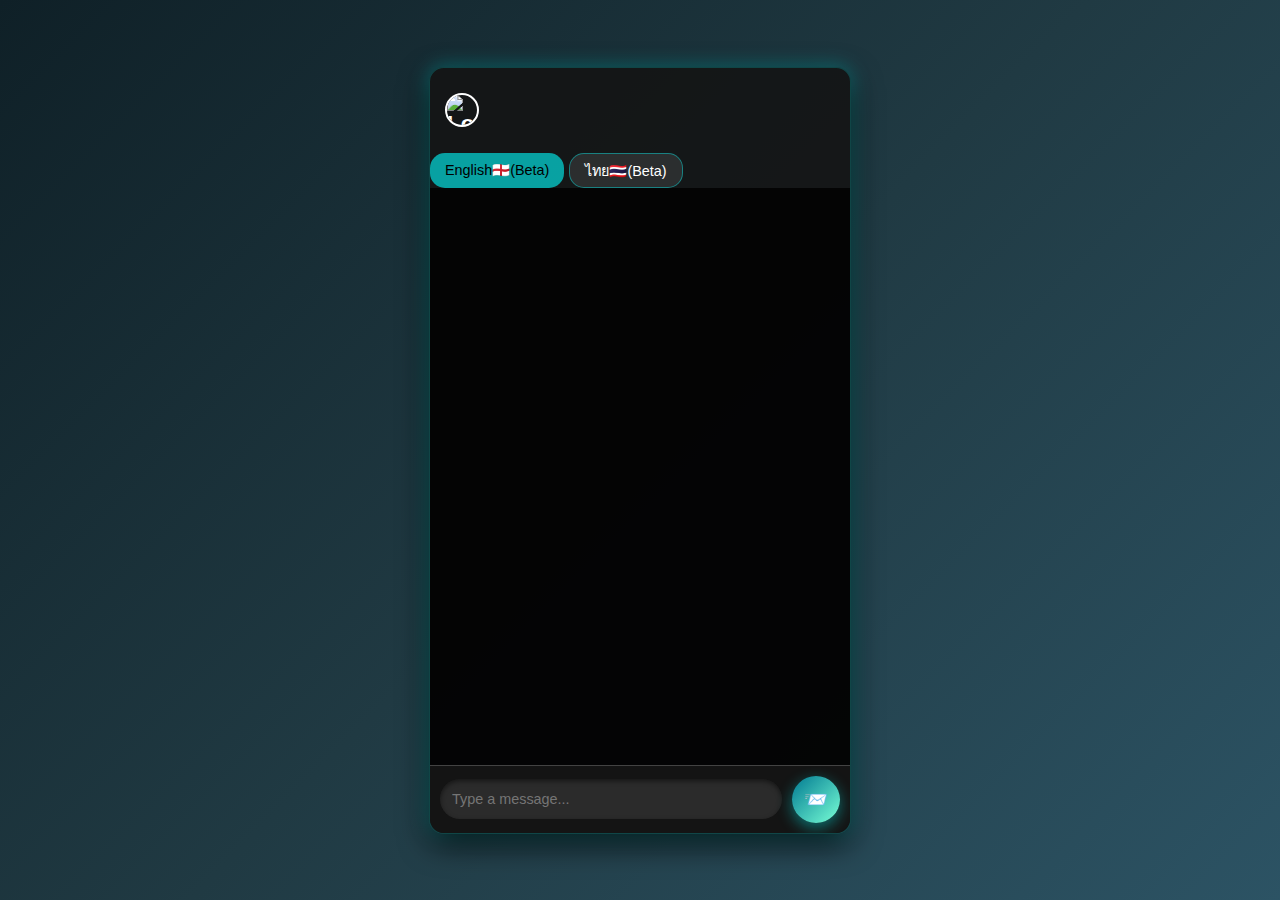
==== chat.html @ 0c3e15e0 "Create chat.html" ====
<!DOCTYPE html>
<html lang="en">
<head>
  <meta charset="UTF-8">
  <meta name="viewport" content="width=device-width, initial-scale=1.0">
  <title>Chat TBD</title>
  <link rel="website icon" type="png" href="https://i.postimg.cc/vZ3K4K7D/1-20241214-153021-0000.png">
  <link rel="stylesheet" href="styles.css">
</head>
<body>
  <div class="chat-container">
    <div class="chat-header">
      <div class="header-left">
        <img src="https://i.postimg.cc/vZ3K4K7D/1-20241214-153021-0000.png" alt="Logo" class="logo">
        <h2></h2>
      </div>
    </div>
    <div class="language-select">
        <button id="lang-en" class="lang-button active">English🏴󠁧󠁢󠁥󠁮󠁧󠁿(Beta)</button>
        <button id="lang-th" class="lang-button">ไทย🇹🇭(Beta)</button>




      
    </div>
    <div class="chat-body" id="chat-body">
      <!-- Messages will appear here -->
    </div>
    <div class="chat-footer">
      <input type="text" id="user-input" placeholder="Type a message...">
      <button id="send-button">📨</button>
    </div>
  </div>
  <script src="script.js"></script>
</body>
</html>
---- styles.css ----
body {
  font-family: 'Roboto', sans-serif;
  margin: 0;
  padding: 0;
  display: flex;
  justify-content: center;
  align-items: center;
  height: 100vh;
  background: linear-gradient(135deg, #0f2027, #203a43, #2c5364);
  color: #ffffff;
}

/* Chat Container */
.chat-container {
  display: flex;
  flex-direction: column;
  width: 100%;
  max-width: 420px;
  height: 85vh;
  border-radius: 15px;
  background: rgba(20, 20, 20, 0.9);
  box-shadow: 0 10px 30px rgba(0, 0, 0, 0.8), 0 0 20px rgba(0, 255, 255, 0.4);
  overflow: hidden;
  border: 1px solid rgba(0, 255, 255, 0.2);
}

/* Header Styling */
.chat-header {
  display: flex;
  justify-content: space-between;
  align-items: center;
  padding: 15px;
  background: linear-gradient(135deg, #007991, #78ffd6);
  background-image: url('https://i.postimg.cc/g2nVKBFx/Screenshot-20241214-152909-Canva.jpg');
  background-size: cover;
  background-position: center;
  color: #ffffff;
  font-size: 1.4rem;
  font-weight: bold;
}

.header-left {
  display: flex;
  align-items: center;
  gap: 10px;
}

.logo {
  width: 30px;
  height: 30px;
  border-radius: 50%;
  border: 2px solid #ffffff;
}

.language-select {
  display: flex;
  gap: 5px;
}

.lang-button {
  background: rgba(255, 255, 255, 0.1);
  color: #ffffff;
  border: 1px solid rgba(0, 255, 255, 0.4);
  border-radius: 15px;
  padding: 5px 15px;
  font-size: 0.9rem;
  cursor: pointer;
  transition: 0.3s;
}

.lang-button.active {
  background: rgba(0, 255, 255, 0.6);
  color: #000000;
  border: none;
}

.lang-button:hover {
  background: rgba(0, 255, 255, 0.6);
  color: #000000;
}

/* Chat Body */
.chat-body {
  flex: 1;
  padding: 10px;
  overflow-y: auto;
  background-color: rgb(0, 0, 0, 0.8); /* Semi-transparent background */
  display: flex;
  flex-direction: column;
  gap: 10px;
  background-image: url('https://i.postimg.cc/Rh1Tt3t4/20241214-153823-0000.png');
}

/* Message Styling */
.message {
  display: flex;
  align-items: flex-end;
  gap: 10px;
  max-width: 70%;
  padding: 15px;
  border-radius: 20px;
  font-size: 0.9rem;
  box-shadow: 0 5px 15px rgba(0, 0, 0, 0.2);
  word-wrap: break-word; /* ให้ข้อความตัดบรรทัด */
  overflow-wrap: break-word; /* รองรับการตัดคำ */
  box-sizing: border-box; /* ป้องกันปัญหาขนาดเกิน */
  flex-shrink: 0; /* ป้องกันการหดตัว */
}
.message.user {
  align-self: flex-end;
  background: linear-gradient(135deg, #78ffd6, #007991);
  border-top-right-radius: 5px;
}

.message.bot {
  align-self: flex-start;
  background: linear-gradient(135deg, #007991, #78ffd6);
  border-top-left-radius: 5px;
}

.message img {
  width: 30px;
  height: 30px;
  border-radius: 50%;
}

/* Chat Footer */
.chat-footer {
  display: flex;
  align-items: center;
  padding: 10px;
  border-top: 1px solid rgba(255, 255, 255, 0.2);
  background: rgba(20, 20, 20, 0.9);
}

.chat-footer input {
  flex: 1;
  padding: 12px;
  border: none;
  border-radius: 25px;
  outline: none;
  background: rgba(255, 255, 255, 0.1);
  color: #ffffff;
  font-size: 0.9rem;
  box-shadow: inset 0 2px 5px rgba(0, 0, 0, 0.5);
}

.chat-footer button {
  margin-left: 10px;
  background: linear-gradient(135deg, #007991, #78ffd6);
  color: white;
  border: none;
  border-radius: 50%;
  padding: 12px;
  cursor: pointer;
  font-size: 1.2rem;
  box-shadow: 0 5px 15px rgba(0, 255, 255, 0.4);
  transition: 0.3s;
}

.chat-footer button:hover {
  background: linear-gradient(135deg, #78ffd6, #007991);
  transform: scale(1.1);
}

/* Thinking Animation */
.thinking {
  display: flex;
  align-items: center;
  gap: 10px;
  padding: 10px;
  max-width: 70%;
}

.thinking img {
  width: 30px;
  height: 30px;
  border-radius: 50%;
  border: 2px solid rgba(0, 255, 255, 0.5);
}

.thinking .dots {
  display: flex;
  gap: 5px;
}

.thinking .dots span {
  display: inline-block;
  width: 8px;
  height: 8px;
  background-color: #00ffff;
  border-radius: 50%;
  animation: blink 1.5s infinite ease-in-out;
}

.thinking .dots span:nth-child(2) {
  animation-delay: 0.3s;
}

.thinking .dots span:nth-child(3) {
  animation-delay: 0.6s;
}

@keyframes blink {
  0%, 80%, 100% {
    opacity: 0;
  }
  40% {
    opacity: 1;
  }
}

/* Responsive Design */
@media (max-width: 480px) {
  .chat-container {
    width: 100%;
    height: 90vh;
    border-radius: 0;
  }
}
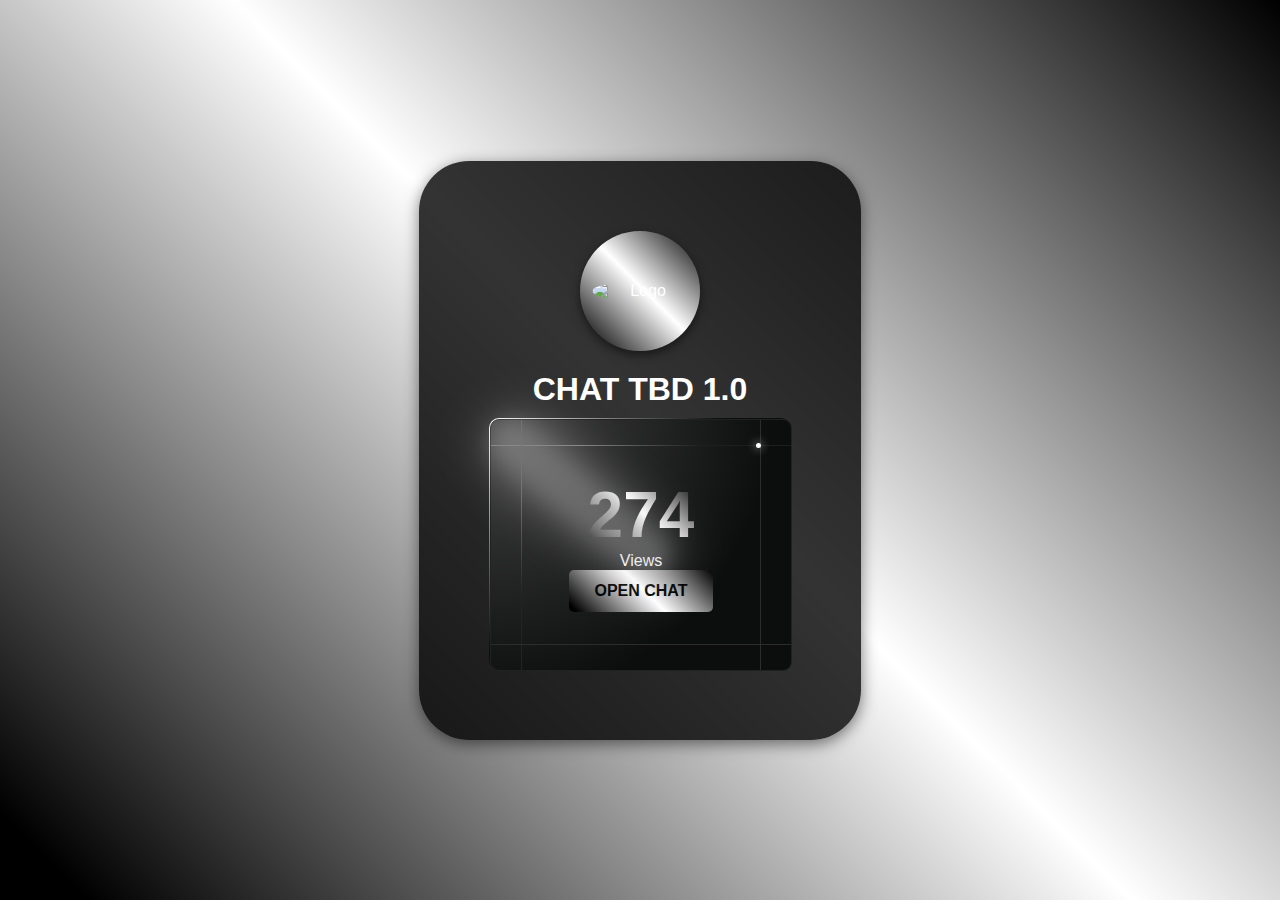
==== commit de6c889e: "Update chat.html" ====
--- a/chat.html
+++ b/chat.html
@@ -1,37 +1,303 @@
 <!DOCTYPE html>
 <html lang="en">
 <head>
-  <meta charset="UTF-8">
-  <meta name="viewport" content="width=device-width, initial-scale=1.0">
-  <title>Chat TBD</title>
-  <link rel="website icon" type="png" href="https://i.postimg.cc/vZ3K4K7D/1-20241214-153021-0000.png">
-  <link rel="stylesheet" href="styles.css">
+    <meta charset="UTF-8">
+    <meta name="viewport" content="width=device-width, initial-scale=1.0">
+    <title>chat tbd</title>
+    <style>
+        /* ตั้งค่าพื้นฐาน */
+        body {
+            margin: 0;
+            font-family: 'Arial', sans-serif;
+            background: linear-gradient(45deg, #000000 4%, #fff, #000);
+            color: #fff;
+            display: flex;
+            justify-content: center;
+            align-items: center;
+            height: 100vh;
+            text-align: center;
+            overflow: hidden;
+        }
+
+        .container {
+            max-width: 400px;
+            padding: 70px;
+            background: rgba(0, 0, 0, 0.8);
+            border-radius: 50px;
+            box-shadow: 0 4px 15px rgba(0, 0, 0, 0.5);
+        }
+
+        /* โลโก้ทรงกลม */
+        .logo {
+            width: 120px;
+            height: 120px;
+            margin: 0 auto 20px;
+            background: linear-gradient(45deg, #000000 4%, #fff, #000);
+            border-radius: 50%;
+            display: flex;
+            justify-content: center;
+            align-items: center;
+            box-shadow: 0 4px 10px rgba(0, 0, 0, 0.5);
+        }
+        .logo img {
+            width: 80%;
+            border-radius: 50%;
+        }
+
+        /* หัวข้อ */
+        .title {
+            font-size: 2rem;
+            margin: 10px 0;
+            color: linear-gradient(45deg, #000000 4%, #fff, #000);
+        }
+
+        /* คำอธิบาย */
+        .description {
+            font-size: 1rem;
+            margin-bottom: 30px;
+            line-height: 1.6;
+            color: #d1d1d1;
+        }
+
+        /* ปุ่ม */
+        .btn-next {
+            padding: 12px 25px;
+            font-size: 16px;
+            font-weight: bold;
+            border: none;
+            border-radius: 5px;
+            cursor: pointer;
+            background: linear-gradient(45deg, #000000 4%, #fff, #000);
+  color: #000000;
+            color: #000000;
+            transition: all 0.3s ease;
+        }
+        .btn-next:hover {
+            background: #0077b6;
+            color: #fff;
+        }
+        .btn-next:active {
+            transform: scale(0.95);
+        }
+
+        /* หน้าจอโหลด */
+        .loading-screen {
+            position: fixed;
+            top: 0;
+            left: 0;
+            width: 100%;
+            height: 100%;
+            background: rgba(0, 0, 0, 0.9);
+            display: flex;
+            justify-content: center;
+            align-items: center;
+            color: #fff;
+            font-size: 1.5rem;
+            font-weight: bold;
+            z-index: 9999;
+            opacity: 0;
+            visibility: hidden;
+            transition: opacity 0.5s ease, visibility 0.5s ease;
+        }
+        .loading-screen.visible {
+            opacity: 1;
+            visibility: visible;
+
+
+        }
+    </style>
 </head>
 <body>
-  <div class="chat-container">
-    <div class="chat-header">
-      <div class="header-left">
-        <img src="https://i.postimg.cc/vZ3K4K7D/1-20241214-153021-0000.png" alt="Logo" class="logo">
-        <h2></h2>
-      </div>
+    <!-- หน้าจอโหลด -->
+    <div class="loading-screen" id="loadingScreen">
+        <style>
+            /* From Uiverse.io by mrhyddenn */ 
+.spinner {
+  width: 3em;
+  height: 3em;
+  cursor: not-allowed;
+  border-radius: 50%;
+  border: 2px solid #444;
+  box-shadow: -10px -10px 10px #ffffff, 0px -10px 10px 0px #000000, 10px -10px 10px #ffffff, 10px 0 10px #000000, 10px 10px 10px 0px#fff, 0 10px 10px 0px #000000, -10px 10px 10px 0px #ffffff;
+  animation: rot55 0.7s linear infinite;
+}
+
+.spinnerin {
+  border: 2px solid #444;
+  width: 1.5em;
+  height: 1.5em;
+  border-radius: 50%;
+  position: absolute;
+  top: 50%;
+  left: 50%;
+  transform: translate(-50%, -50%);
+}
+
+@keyframes rot55 {
+  to {
+    transform: rotate(360deg);
+  }
+}
+
+        </style>
+<div class="spinner">
+    <div class="spinnerin"></div>
+</div>
     </div>
-    <div class="language-select">
-        <button id="lang-en" class="lang-button active">English🏴󠁧󠁢󠁥󠁮󠁧󠁿(Beta)</button>
-        <button id="lang-th" class="lang-button">ไทย🇹🇭(Beta)</button>
-
-
-
-
-      
+
+
+    
+    <div class="container">
+
+        <!-- โลโก้ -->
+        <div class="logo">
+            <img src="https://img2.pic.in.th/pic/1000057685.jpg" alt="Logo">
+        </div>
+        
+        <!-- หัวข้อ -->
+        <h1 class="title">CHAT TBD 1.0</h1>
+        <!-- คำอธิบาย -->
+       <style>
+        /* From Uiverse.io by Spacious74 */ 
+.outer {
+  width: 300px;
+  height: 250px;
+  border-radius: 10px;
+  padding: 1px;
+  background: radial-gradient(circle 230px at 0% 0%, #ffffff, #0c0d0d);
+  position: relative;
+}
+
+.dot {
+  width: 5px;
+  aspect-ratio: 1;
+  position: absolute;
+  background-color: #fff;
+  box-shadow: 0 0 10px #ffffff;
+  border-radius: 100px;
+  z-index: 2;
+  right: 10%;
+  top: 10%;
+  animation: moveDot 6s linear infinite;
+}
+
+@keyframes moveDot {
+  0%,
+  100% {
+    top: 10%;
+    right: 10%;
+  }
+  25% {
+    top: 10%;
+    right: calc(100% - 35px);
+  }
+  50% {
+    top: calc(100% - 30px);
+    right: calc(100% - 35px);
+  }
+  75% {
+    top: calc(100% - 30px);
+    right: 10%;
+  }
+}
+
+.card {
+  z-index: 1;
+  width: 100%;
+  height: 100%;
+  border-radius: 9px;
+  border: solid 1px #202222;
+  background-size: 20px 20px;
+  background: radial-gradient(circle 280px at 0% 0%, #444444, #0c0d0d);
+  display: flex;
+  align-items: center;
+  justify-content: center;
+  position: relative;
+  flex-direction: column;
+  color: #fff;
+}
+.ray {
+  width: 220px;
+  height: 45px;
+  border-radius: 100px;
+  position: absolute;
+  background-color: #c7c7c7;
+  opacity: 0.4;
+  box-shadow: 0 0 50px #fff;
+  filter: blur(10px);
+  transform-origin: 10%;
+  top: 0%;
+  left: 0;
+  transform: rotate(40deg);
+}
+
+.card .text {
+  font-weight: bolder;
+  font-size: 4rem;
+  background: linear-gradient(45deg, #000000 4%, #fff, #000);
+  background-clip: text;
+  color: transparent;
+}
+
+.line {
+  width: 100%;
+  height: 1px;
+  position: absolute;
+  background-color: #2c2c2c;
+}
+.topl {
+  top: 10%;
+  background: linear-gradient(90deg, #888888 30%, #1d1f1f 70%);
+}
+.bottoml {
+  bottom: 10%;
+}
+.leftl {
+  left: 10%;
+  width: 1px;
+  height: 100%;
+  background: linear-gradient(180deg, #747474 30%, #222424 70%);
+}
+.rightl {
+  right: 10%;
+  width: 1px;
+  height: 100%;
+}
+
+    </style>
+
+    
+<div class="outer">
+  <div class="dot"></div>
+  <div class="card">
+    <div class="ray"></div>
+    <div class="text">274</div>
+    <div>Views</div>
+    <div class="line topl"></div>
+    <div class="line leftl"></div>
+    <div class="line bottoml"></div>
+    <div class="line rightl"></div>
+        <!-- ปุ่ม -->
+        <button class="btn-next" id="startButton" onclick="startLoading()">OPEN CHAT</button>
+
     </div>
-    <div class="chat-body" id="chat-body">
-      <!-- Messages will appear here -->
-    </div>
-    <div class="chat-footer">
-      <input type="text" id="user-input" placeholder="Type a message...">
-      <button id="send-button">📨</button>
-    </div>
+
+
   </div>
-  <script src="script.js"></script>
+</div>
+
+    <script>
+        function startLoading() {
+            const startButton = document.getElementById('startButton');
+            const loadingScreen = document.getElementById('loadingScreen');
+
+            startButton.style.display = 'none'; // ซ่อนปุ่ม
+            loadingScreen.classList.add('visible'); // แสดงหน้าจอโหลด
+
+            setTimeout(() => {
+                window.location.href = 'chat.html'; // เปลี่ยนหน้าไปยัง chat.html
+            }, 2500); // แสดงหน้าจอโหลดเป็นเวลา 2 วินาที
+        }
+    </script>
 </body>
 </html>
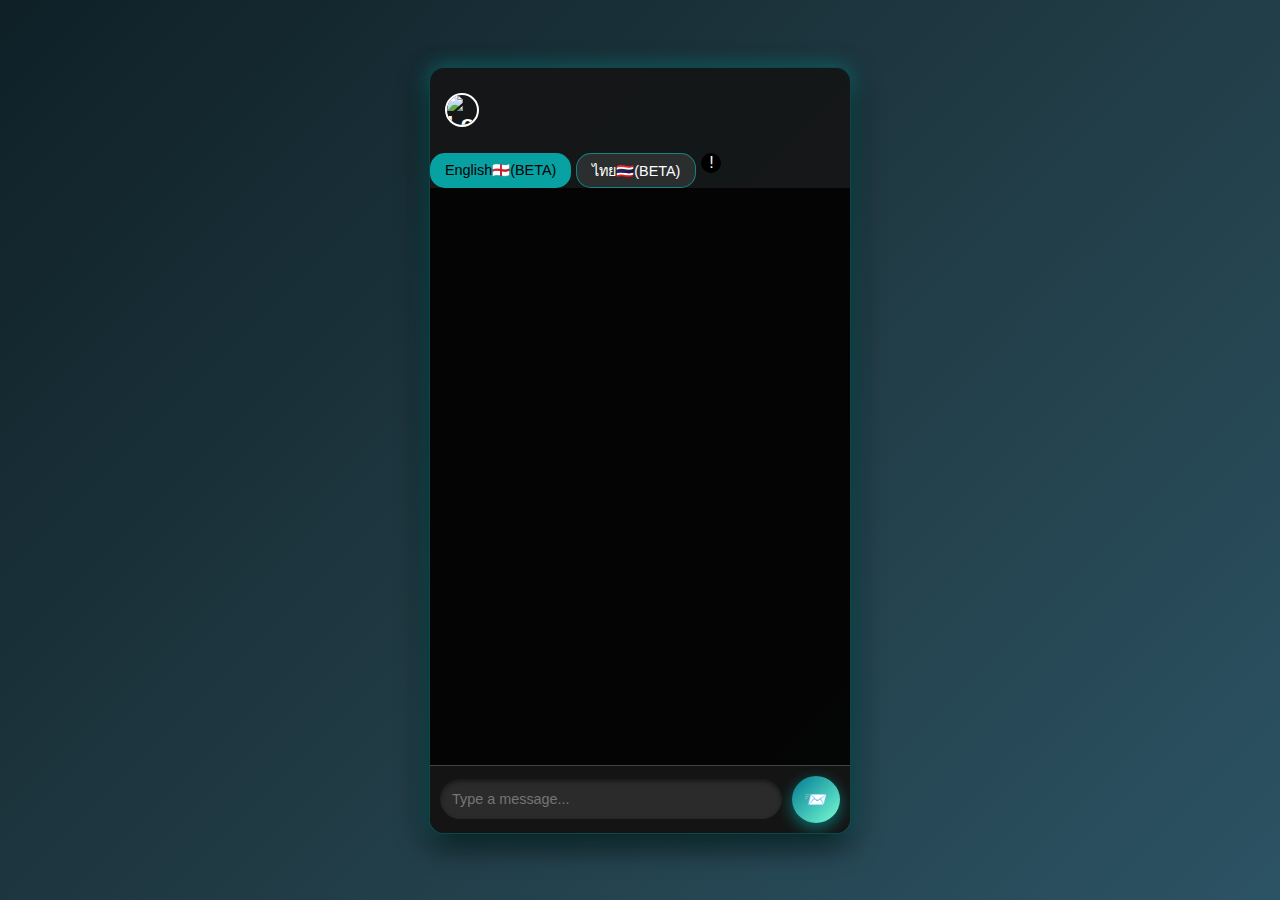
==== commit d8913690: "Update chat.html" ====
--- a/chat.html
+++ b/chat.html
@@ -1,303 +1,93 @@
 <!DOCTYPE html>
 <html lang="en">
 <head>
-    <meta charset="UTF-8">
-    <meta name="viewport" content="width=device-width, initial-scale=1.0">
-    <title>chat tbd</title>
-    <style>
-        /* ตั้งค่าพื้นฐาน */
-        body {
-            margin: 0;
-            font-family: 'Arial', sans-serif;
-            background: linear-gradient(45deg, #000000 4%, #fff, #000);
-            color: #fff;
-            display: flex;
-            justify-content: center;
-            align-items: center;
-            height: 100vh;
-            text-align: center;
-            overflow: hidden;
-        }
-
-        .container {
-            max-width: 400px;
-            padding: 70px;
-            background: rgba(0, 0, 0, 0.8);
-            border-radius: 50px;
-            box-shadow: 0 4px 15px rgba(0, 0, 0, 0.5);
-        }
-
-        /* โลโก้ทรงกลม */
-        .logo {
-            width: 120px;
-            height: 120px;
-            margin: 0 auto 20px;
-            background: linear-gradient(45deg, #000000 4%, #fff, #000);
-            border-radius: 50%;
-            display: flex;
-            justify-content: center;
-            align-items: center;
-            box-shadow: 0 4px 10px rgba(0, 0, 0, 0.5);
-        }
-        .logo img {
-            width: 80%;
-            border-radius: 50%;
-        }
-
-        /* หัวข้อ */
-        .title {
-            font-size: 2rem;
-            margin: 10px 0;
-            color: linear-gradient(45deg, #000000 4%, #fff, #000);
-        }
-
-        /* คำอธิบาย */
-        .description {
-            font-size: 1rem;
-            margin-bottom: 30px;
-            line-height: 1.6;
-            color: #d1d1d1;
-        }
-
-        /* ปุ่ม */
-        .btn-next {
-            padding: 12px 25px;
-            font-size: 16px;
-            font-weight: bold;
-            border: none;
-            border-radius: 5px;
-            cursor: pointer;
-            background: linear-gradient(45deg, #000000 4%, #fff, #000);
-  color: #000000;
-            color: #000000;
-            transition: all 0.3s ease;
-        }
-        .btn-next:hover {
-            background: #0077b6;
-            color: #fff;
-        }
-        .btn-next:active {
-            transform: scale(0.95);
-        }
-
-        /* หน้าจอโหลด */
-        .loading-screen {
-            position: fixed;
-            top: 0;
-            left: 0;
-            width: 100%;
-            height: 100%;
-            background: rgba(0, 0, 0, 0.9);
-            display: flex;
-            justify-content: center;
-            align-items: center;
-            color: #fff;
-            font-size: 1.5rem;
-            font-weight: bold;
-            z-index: 9999;
-            opacity: 0;
-            visibility: hidden;
-            transition: opacity 0.5s ease, visibility 0.5s ease;
-        }
-        .loading-screen.visible {
-            opacity: 1;
-            visibility: visible;
-
-
-        }
-    </style>
+  <meta charset="UTF-8">
+  <meta name="viewport" content="width=device-width, initial-scale=1.0">
+  <title>Chat TBD</title>
+  <link rel="website icon" type="png" href="https://img2.pic.in.th/pic/1000057685.jpg">
+  <link rel="stylesheet" href="styles.css">
 </head>
 <body>
-    <!-- หน้าจอโหลด -->
-    <div class="loading-screen" id="loadingScreen">
-        <style>
-            /* From Uiverse.io by mrhyddenn */ 
-.spinner {
-  width: 3em;
-  height: 3em;
-  cursor: not-allowed;
-  border-radius: 50%;
-  border: 2px solid #444;
-  box-shadow: -10px -10px 10px #ffffff, 0px -10px 10px 0px #000000, 10px -10px 10px #ffffff, 10px 0 10px #000000, 10px 10px 10px 0px#fff, 0 10px 10px 0px #000000, -10px 10px 10px 0px #ffffff;
-  animation: rot55 0.7s linear infinite;
+  <div class="chat-container">
+    <div class="chat-header">
+      <div class="header-left">
+        <img src="https://img2.pic.in.th/pic/1000057685.jpg" alt="Logo" class="logo">
+        <h2></h2>
+      </div>
+    </div>
+    <div class="language-select">
+        <button id="lang-en" class="lang-button active">English🏴󠁧󠁢󠁥󠁮󠁧󠁿(BETA)</button>
+        <button id="lang-th" class="lang-button">ไทย🇹🇭(BETA)
+        </button>
+<style>
+  /* From Uiverse.io by SmookyDev */ 
+.tooltip {
+  position: relative;
+  display: inline-block;
+  cursor: pointer;
+  font-family: "Arial", sans-serif;
 }
 
-.spinnerin {
-  border: 2px solid #444;
-  width: 1.5em;
-  height: 1.5em;
-  border-radius: 50%;
-  position: absolute;
-  top: 50%;
-  left: 50%;
-  transform: translate(-50%, -50%);
+.tooltip:hover .tooltiptext {
+  visibility: visible;
+  opacity: 1;
 }
 
-@keyframes rot55 {
-  to {
-    transform: rotate(360deg);
-  }
+.tooltiptext {
+  visibility: hidden;
+  width: 200px;
+  background-color: #333;
+  color: #fff;
+  text-align: center;
+  border-radius: 5px;
+  padding: 10px;
+  position: absolute;
+  z-index: 1;
+  top: 125%;
+  left: 50%;
+  margin-left: -100px;
+  opacity: 0;
+  transition: opacity 0.3s;
 }
 
-        </style>
-<div class="spinner">
-    <div class="spinnerin"></div>
-</div>
-    </div>
-
-
-    
-    <div class="container">
-
-        <!-- โลโก้ -->
-        <div class="logo">
-            <img src="https://img2.pic.in.th/pic/1000057685.jpg" alt="Logo">
-        </div>
-        
-        <!-- หัวข้อ -->
-        <h1 class="title">CHAT TBD 1.0</h1>
-        <!-- คำอธิบาย -->
-       <style>
-        /* From Uiverse.io by Spacious74 */ 
-.outer {
-  width: 300px;
-  height: 250px;
-  border-radius: 10px;
-  padding: 1px;
-  background: radial-gradient(circle 230px at 0% 0%, #ffffff, #0c0d0d);
-  position: relative;
+.tooltiptext::after {
+  content: "";
+  position: absolute;
+  top: -10px;
+  left: 50%;
+  margin-left: -10px;
+  border-width: 10px;
+  border-style: solid;
+  border-color: transparent transparent #333 transparent;
 }
 
-.dot {
-  width: 5px;
-  aspect-ratio: 1;
-  position: absolute;
-  background-color: #fff;
-  box-shadow: 0 0 10px #ffffff;
-  border-radius: 100px;
-  z-index: 2;
-  right: 10%;
-  top: 10%;
-  animation: moveDot 6s linear infinite;
+.tooltip .icon {
+  display: inline-block;
+  width: 20px;
+  height: 20px;
+  background-color: #000000;
+  color: #fff;
+  border-radius: 50%;
+  text-align: center;
+  line-height: 20px;
 }
 
-@keyframes moveDot {
-  0%,
-  100% {
-    top: 10%;
-    right: 10%;
-  }
-  25% {
-    top: 10%;
-    right: calc(100% - 35px);
-  }
-  50% {
-    top: calc(100% - 30px);
-    right: calc(100% - 35px);
-  }
-  75% {
-    top: calc(100% - 30px);
-    right: 10%;
-  }
-}
-
-.card {
-  z-index: 1;
-  width: 100%;
-  height: 100%;
-  border-radius: 9px;
-  border: solid 1px #202222;
-  background-size: 20px 20px;
-  background: radial-gradient(circle 280px at 0% 0%, #444444, #0c0d0d);
-  display: flex;
-  align-items: center;
-  justify-content: center;
-  position: relative;
-  flex-direction: column;
-  color: #fff;
-}
-.ray {
-  width: 220px;
-  height: 45px;
-  border-radius: 100px;
-  position: absolute;
-  background-color: #c7c7c7;
-  opacity: 0.4;
-  box-shadow: 0 0 50px #fff;
-  filter: blur(10px);
-  transform-origin: 10%;
-  top: 0%;
-  left: 0;
-  transform: rotate(40deg);
-}
-
-.card .text {
-  font-weight: bolder;
-  font-size: 4rem;
-  background: linear-gradient(45deg, #000000 4%, #fff, #000);
-  background-clip: text;
-  color: transparent;
-}
-
-.line {
-  width: 100%;
-  height: 1px;
-  position: absolute;
-  background-color: #2c2c2c;
-}
-.topl {
-  top: 10%;
-  background: linear-gradient(90deg, #888888 30%, #1d1f1f 70%);
-}
-.bottoml {
-  bottom: 10%;
-}
-.leftl {
-  left: 10%;
-  width: 1px;
-  height: 100%;
-  background: linear-gradient(180deg, #747474 30%, #222424 70%);
-}
-.rightl {
-  right: 10%;
-  width: 1px;
-  height: 100%;
-}
-
-    </style>
-
-    
-<div class="outer">
-  <div class="dot"></div>
-  <div class="card">
-    <div class="ray"></div>
-    <div class="text">274</div>
-    <div>Views</div>
-    <div class="line topl"></div>
-    <div class="line leftl"></div>
-    <div class="line bottoml"></div>
-    <div class="line rightl"></div>
-        <!-- ปุ่ม -->
-        <button class="btn-next" id="startButton" onclick="startLoading()">OPEN CHAT</button>
+</style>  
+  
+<div class="tooltip">
+  <div class="icon">!</div>
+  <div class="tooltiptext">รุ่นเบต้าอย่าเสือกใช้สิ่งที่เป็นไปไม่ได้</div>
+</div>
 
     </div>
-
-
+    <div class="chat-body" id="chat-body">
+      <!-- Messages will appear here -->
+    </div>
+    <div class="chat-footer">
+      <input type="text" id="user-input" placeholder="Type a message...">
+      <button id="send-button">📨</button>
+    </div>
   </div>
-</div>
-
-    <script>
-        function startLoading() {
-            const startButton = document.getElementById('startButton');
-            const loadingScreen = document.getElementById('loadingScreen');
-
-            startButton.style.display = 'none'; // ซ่อนปุ่ม
-            loadingScreen.classList.add('visible'); // แสดงหน้าจอโหลด
-
-            setTimeout(() => {
-                window.location.href = 'chat.html'; // เปลี่ยนหน้าไปยัง chat.html
-            }, 2500); // แสดงหน้าจอโหลดเป็นเวลา 2 วินาที
-        }
-    </script>
+  <script src="script.js"></script>
 </body>
 </html>
--- a/styles.css
+++ b/styles.css
@@ -0,0 +1,220 @@
+body {
+  font-family: 'Roboto', sans-serif;
+  margin: 0;
+  padding: 0;
+  display: flex;
+  justify-content: center;
+  align-items: center;
+  height: 100vh;
+  background: linear-gradient(135deg, #0f2027, #203a43, #2c5364);
+  color: #ffffff;
+}
+
+/* Chat Container */
+.chat-container {
+  display: flex;
+  flex-direction: column;
+  width: 100%;
+  max-width: 420px;
+  height: 85vh;
+  border-radius: 15px;
+  background: rgba(20, 20, 20, 0.9);
+  box-shadow: 0 10px 30px rgba(0, 0, 0, 0.8), 0 0 20px rgba(0, 255, 255, 0.4);
+  overflow: hidden;
+  border: 1px solid rgba(0, 255, 255, 0.2);
+}
+
+/* Header Styling */
+.chat-header {
+  display: flex;
+  justify-content: space-between;
+  align-items: center;
+  padding: 15px;
+  background: linear-gradient(135deg, #007991, #78ffd6);
+  background-image: url('https://i.postimg.cc/g2nVKBFx/Screenshot-20241214-152909-Canva.jpg');
+  background-size: cover;
+  background-position: center;
+  color: #ffffff;
+  font-size: 1.4rem;
+  font-weight: bold;
+}
+
+.header-left {
+  display: flex;
+  align-items: center;
+  gap: 10px;
+}
+
+.logo {
+  width: 30px;
+  height: 30px;
+  border-radius: 50%;
+  border: 2px solid #ffffff;
+}
+
+.language-select {
+  display: flex;
+  gap: 5px;
+}
+
+.lang-button {
+  background: rgba(255, 255, 255, 0.1);
+  color: #ffffff;
+  border: 1px solid rgba(0, 255, 255, 0.4);
+  border-radius: 15px;
+  padding: 5px 15px;
+  font-size: 0.9rem;
+  cursor: pointer;
+  transition: 0.3s;
+}
+
+.lang-button.active {
+  background: rgba(0, 255, 255, 0.6);
+  color: #000000;
+  border: none;
+}
+
+.lang-button:hover {
+  background: rgba(0, 255, 255, 0.6);
+  color: #000000;
+}
+
+/* Chat Body */
+.chat-body {
+  flex: 1;
+  padding: 10px;
+  overflow-y: auto;
+  background-color: rgb(0, 0, 0, 0.8); /* Semi-transparent background */
+  display: flex;
+  flex-direction: column;
+  gap: 10px;
+  background-image: url('https://i.postimg.cc/Rh1Tt3t4/20241214-153823-0000.png');
+}
+
+/* Message Styling */
+.message {
+  display: flex;
+  align-items: flex-end;
+  gap: 10px;
+  max-width: 70%;
+  padding: 15px;
+  border-radius: 20px;
+  font-size: 0.9rem;
+  box-shadow: 0 5px 15px rgba(0, 0, 0, 0.2);
+  word-wrap: break-word; /* ให้ข้อความตัดบรรทัด */
+  overflow-wrap: break-word; /* รองรับการตัดคำ */
+  box-sizing: border-box; /* ป้องกันปัญหาขนาดเกิน */
+  flex-shrink: 0; /* ป้องกันการหดตัว */
+}
+.message.user {
+  align-self: flex-end;
+  background: linear-gradient(135deg, #78ffd6, #007991);
+  border-top-right-radius: 5px;
+}
+
+.message.bot {
+  align-self: flex-start;
+  background: linear-gradient(135deg, #007991, #78ffd6);
+  border-top-left-radius: 5px;
+}
+
+.message img {
+  width: 30px;
+  height: 30px;
+  border-radius: 50%;
+}
+
+/* Chat Footer */
+.chat-footer {
+  display: flex;
+  align-items: center;
+  padding: 10px;
+  border-top: 1px solid rgba(255, 255, 255, 0.2);
+  background: rgba(20, 20, 20, 0.9);
+}
+
+.chat-footer input {
+  flex: 1;
+  padding: 12px;
+  border: none;
+  border-radius: 25px;
+  outline: none;
+  background: rgba(255, 255, 255, 0.1);
+  color: #ffffff;
+  font-size: 0.9rem;
+  box-shadow: inset 0 2px 5px rgba(0, 0, 0, 0.5);
+}
+
+.chat-footer button {
+  margin-left: 10px;
+  background: linear-gradient(135deg, #007991, #78ffd6);
+  color: white;
+  border: none;
+  border-radius: 50%;
+  padding: 12px;
+  cursor: pointer;
+  font-size: 1.2rem;
+  box-shadow: 0 5px 15px rgba(0, 255, 255, 0.4);
+  transition: 0.3s;
+}
+
+.chat-footer button:hover {
+  background: linear-gradient(135deg, #78ffd6, #007991);
+  transform: scale(1.1);
+}
+
+/* Thinking Animation */
+.thinking {
+  display: flex;
+  align-items: center;
+  gap: 10px;
+  padding: 10px;
+  max-width: 70%;
+}
+
+.thinking img {
+  width: 30px;
+  height: 30px;
+  border-radius: 50%;
+  border: 2px solid rgba(0, 255, 255, 0.5);
+}
+
+.thinking .dots {
+  display: flex;
+  gap: 5px;
+}
+
+.thinking .dots span {
+  display: inline-block;
+  width: 8px;
+  height: 8px;
+  background-color: #00ffff;
+  border-radius: 50%;
+  animation: blink 1.5s infinite ease-in-out;
+}
+
+.thinking .dots span:nth-child(2) {
+  animation-delay: 0.3s;
+}
+
+.thinking .dots span:nth-child(3) {
+  animation-delay: 0.6s;
+}
+
+@keyframes blink {
+  0%, 80%, 100% {
+    opacity: 0;
+  }
+  40% {
+    opacity: 1;
+  }
+}
+
+/* Responsive Design */
+@media (max-width: 480px) {
+  .chat-container {
+    width: 100%;
+    height: 90vh;
+    border-radius: 0;
+  }
+}
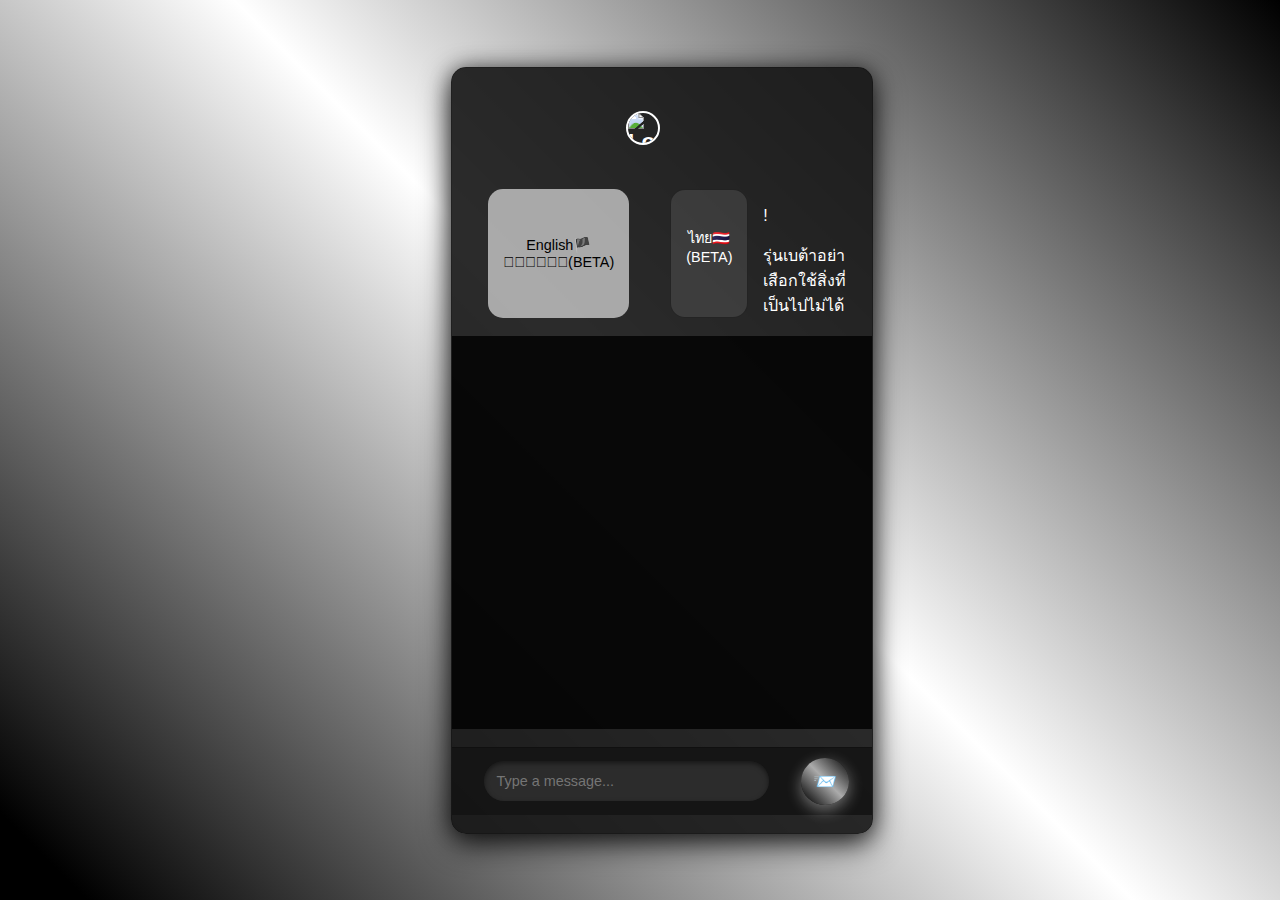
==== commit 73f7386c: "Update chat.html" ====
--- a/chat.html
+++ b/chat.html
@@ -1,93 +1,93 @@
 <!DOCTYPE html>
 <html lang="en">
 <head>
-  <meta charset="UTF-8">
-  <meta name="viewport" content="width=device-width, initial-scale=1.0">
-  <title>Chat TBD</title>
-  <link rel="website icon" type="png" href="https://img2.pic.in.th/pic/1000057685.jpg">
-  <link rel="stylesheet" href="styles.css">
+  <meta charset="UTF-8">
+  <meta name="viewport" content="width=device-width, initial-scale=1.0">
+  <title>Chat TBD</title>
+  <link rel="website icon" type="png" href="https://img2.pic.in.th/pic/1000057685.jpg">
+  <link rel="stylesheet" href="styles.css">
 </head>
 <body>
-  <div class="chat-container">
-    <div class="chat-header">
-      <div class="header-left">
-        <img src="https://img2.pic.in.th/pic/1000057685.jpg" alt="Logo" class="logo">
-        <h2></h2>
-      </div>
-    </div>
-    <div class="language-select">
-        <button id="lang-en" class="lang-button active">English🏴󠁧󠁢󠁥󠁮󠁧󠁿(BETA)</button>
-        <button id="lang-th" class="lang-button">ไทย🇹🇭(BETA)
-        </button>
+  <div class="chat-container">
+    <div class="chat-header">
+      <div class="header-left">
+        <img src="https://img2.pic.in.th/pic/1000057685.jpg" alt="Logo" class="logo">
+        <h2></h2>
+      </div>
+    </div>
+    <div class="language-select">
+        <button id="lang-en" class="lang-button active">English🏴󐁧󐁢󐁥󐁮󐁧󐁿(BETA)</button>
+        <button id="lang-th" class="lang-button">ไทย🇹🇭(BETA)
+        </button>
 <style>
-  /* From Uiverse.io by SmookyDev */ 
+  /* From Uiverse.io by SmookyDev */ 
 .tooltip {
-  position: relative;
-  display: inline-block;
-  cursor: pointer;
-  font-family: "Arial", sans-serif;
-}
+  position: relative;
+  display: inline-block;
+  cursor: pointer;
+  font-family: "Arial", sans-serif;
+} 
 
 .tooltip:hover .tooltiptext {
-  visibility: visible;
-  opacity: 1;
-}
+  visibility: visible;
+  opacity: 1;
+} 
 
 .tooltiptext {
-  visibility: hidden;
-  width: 200px;
-  background-color: #333;
-  color: #fff;
-  text-align: center;
-  border-radius: 5px;
-  padding: 10px;
-  position: absolute;
-  z-index: 1;
-  top: 125%;
-  left: 50%;
-  margin-left: -100px;
-  opacity: 0;
-  transition: opacity 0.3s;
-}
+  visibility: hidden;
+  width: 200px;
+  background-color: #333;
+  color: #fff;
+  text-align: center;
+  border-radius: 5px;
+  padding: 10px;
+  position: absolute;
+  z-index: 1;
+  top: 125%;
+  left: 50%;
+  margin-left: -100px;
+  opacity: 0;
+  transition: opacity 0.3s;
+} 
 
 .tooltiptext::after {
-  content: "";
-  position: absolute;
-  top: -10px;
-  left: 50%;
-  margin-left: -10px;
-  border-width: 10px;
-  border-style: solid;
-  border-color: transparent transparent #333 transparent;
-}
+  content: "";
+  position: absolute;
+  top: -10px;
+  left: 50%;
+  margin-left: -10px;
+  border-width: 10px;
+  border-style: solid;
+  border-color: transparent transparent #333 transparent;
+} 
 
 .tooltip .icon {
-  display: inline-block;
-  width: 20px;
-  height: 20px;
-  background-color: #000000;
-  color: #fff;
-  border-radius: 50%;
-  text-align: center;
-  line-height: 20px;
-}
+  display: inline-block;
+  width: 20px;
+  height: 20px;
+  background-color: #000000;
+  color: #fff;
+  border-radius: 50%;
+  text-align: center;
+  line-height: 20px;
+} 
 
-</style>  
-  
+</style>  
+  
 <div class="tooltip">
-  <div class="icon">!</div>
-  <div class="tooltiptext">รุ่นเบต้าอย่าเสือกใช้สิ่งที่เป็นไปไม่ได้</div>
-</div>
+  <div class="icon">!</div>
+  <div class="tooltiptext">รุ่นเบต้าอย่าเสือกใช้สิ่งที่เป็นไปไม่ได้</div>
+</div> 
 
-    </div>
-    <div class="chat-body" id="chat-body">
-      <!-- Messages will appear here -->
-    </div>
-    <div class="chat-footer">
-      <input type="text" id="user-input" placeholder="Type a message...">
-      <button id="send-button">📨</button>
-    </div>
-  </div>
-  <script src="script.js"></script>
+    </div>
+    <div class="chat-body" id="chat-body">
+      <!-- Messages will appear here -->
+    </div>
+    <div class="chat-footer">
+      <input type="text" id="user-input" placeholder="Type a message...">
+      <button id="send-button">📨</button>
+    </div>
+  </div>
+  <script src="script.js"></script>
 </body>
 </html>
--- a/styles.css
+++ b/styles.css
@@ -6,8 +6,9 @@
   justify-content: center;
   align-items: center;
   height: 100vh;
-  background: linear-gradient(135deg, #0f2027, #203a43, #2c5364);
-  color: #ffffff;
+  background: linear-gradient(45deg, #000000 4%, #fff, #000);
+  color: #ffffff;
+  
 }
 
 /* Chat Container */
@@ -19,9 +20,9 @@
   height: 85vh;
   border-radius: 15px;
   background: rgba(20, 20, 20, 0.9);
-  box-shadow: 0 10px 30px rgba(0, 0, 0, 0.8), 0 0 20px rgba(0, 255, 255, 0.4);
+  box-shadow: 0 10px 30px rgba(0, 0, 0, 0.8), 0 0 20px rgb(0, 0, 0, 0.4);
   overflow: hidden;
-  border: 1px solid rgba(0, 255, 255, 0.2);
+  border: 1px solid rgb(0, 0, 0, 0.2);
 }
 
 /* Header Styling */
@@ -30,8 +31,8 @@
   justify-content: space-between;
   align-items: center;
   padding: 15px;
-  background: linear-gradient(135deg, #007991, #78ffd6);
-  background-image: url('https://i.postimg.cc/g2nVKBFx/Screenshot-20241214-152909-Canva.jpg');
+  background: radial-gradient(circle 280px at 0% 0%, #444444, #0c0d0d);
+  background-image: url('https://img2.pic.in.th/pic/1000057687.jpg');
   background-size: cover;
   background-position: center;
   color: #ffffff;
@@ -60,7 +61,7 @@
 .lang-button {
   background: rgba(255, 255, 255, 0.1);
   color: #ffffff;
-  border: 1px solid rgba(0, 255, 255, 0.4);
+  border: 1px solid rgb(0, 0, 0, 0.4);
   border-radius: 15px;
   padding: 5px 15px;
   font-size: 0.9rem;
@@ -69,13 +70,13 @@
 }
 
 .lang-button.active {
-  background: rgba(0, 255, 255, 0.6);
+  background: rgb(255, 255, 255, 0.6);
   color: #000000;
   border: none;
 }
 
 .lang-button:hover {
-  background: rgba(0, 255, 255, 0.6);
+  background: rgb(255, 255, 255, 0.6);
   color: #000000;
 }
 
@@ -88,7 +89,7 @@
   display: flex;
   flex-direction: column;
   gap: 10px;
-  background-image: url('https://i.postimg.cc/Rh1Tt3t4/20241214-153823-0000.png');
+  background-image: url('https://img2.pic.in.th/pic/1000058015.jpg');
 }
 
 /* Message Styling */
@@ -108,13 +109,13 @@
 }
 .message.user {
   align-self: flex-end;
-  background: linear-gradient(135deg, #78ffd6, #007991);
+  background: linear-gradient(45deg, #000000 4%, #666666, #000);
   border-top-right-radius: 5px;
 }
 
 .message.bot {
   align-self: flex-start;
-  background: linear-gradient(135deg, #007991, #78ffd6);
+  background: linear-gradient(45deg, #000000 4%, #666666, #000);
   border-top-left-radius: 5px;
 }
 
@@ -129,7 +130,7 @@
   display: flex;
   align-items: center;
   padding: 10px;
-  border-top: 1px solid rgba(255, 255, 255, 0.2);
+  border-top: 1px solid rgb(0, 0, 0, 0.2);
   background: rgba(20, 20, 20, 0.9);
 }
 
@@ -147,19 +148,19 @@
 
 .chat-footer button {
   margin-left: 10px;
-  background: linear-gradient(135deg, #007991, #78ffd6);
-  color: white;
+  background: linear-gradient(45deg, #000000 4%, #ababab, #000);
+  color: black;
   border: none;
   border-radius: 50%;
   padding: 12px;
   cursor: pointer;
   font-size: 1.2rem;
-  box-shadow: 0 5px 15px rgba(0, 255, 255, 0.4);
+  box-shadow: 0 5px 15px rgb(255, 255, 255, 0.4);
   transition: 0.3s;
 }
 
 .chat-footer button:hover {
-  background: linear-gradient(135deg, #78ffd6, #007991);
+  background: linear-gradient(45deg, #000000 4%, #ababab, #000);
   transform: scale(1.1);
 }
 
@@ -176,7 +177,7 @@
   width: 30px;
   height: 30px;
   border-radius: 50%;
-  border: 2px solid rgba(0, 255, 255, 0.5);
+  border: 2px solid rgb(255, 255, 255, 0.5);
 }
 
 .thinking .dots {
@@ -188,7 +189,7 @@
   display: inline-block;
   width: 8px;
   height: 8px;
-  background-color: #00ffff;
+  background-color: #ffffff;
   border-radius: 50%;
   animation: blink 1.5s infinite ease-in-out;
 }
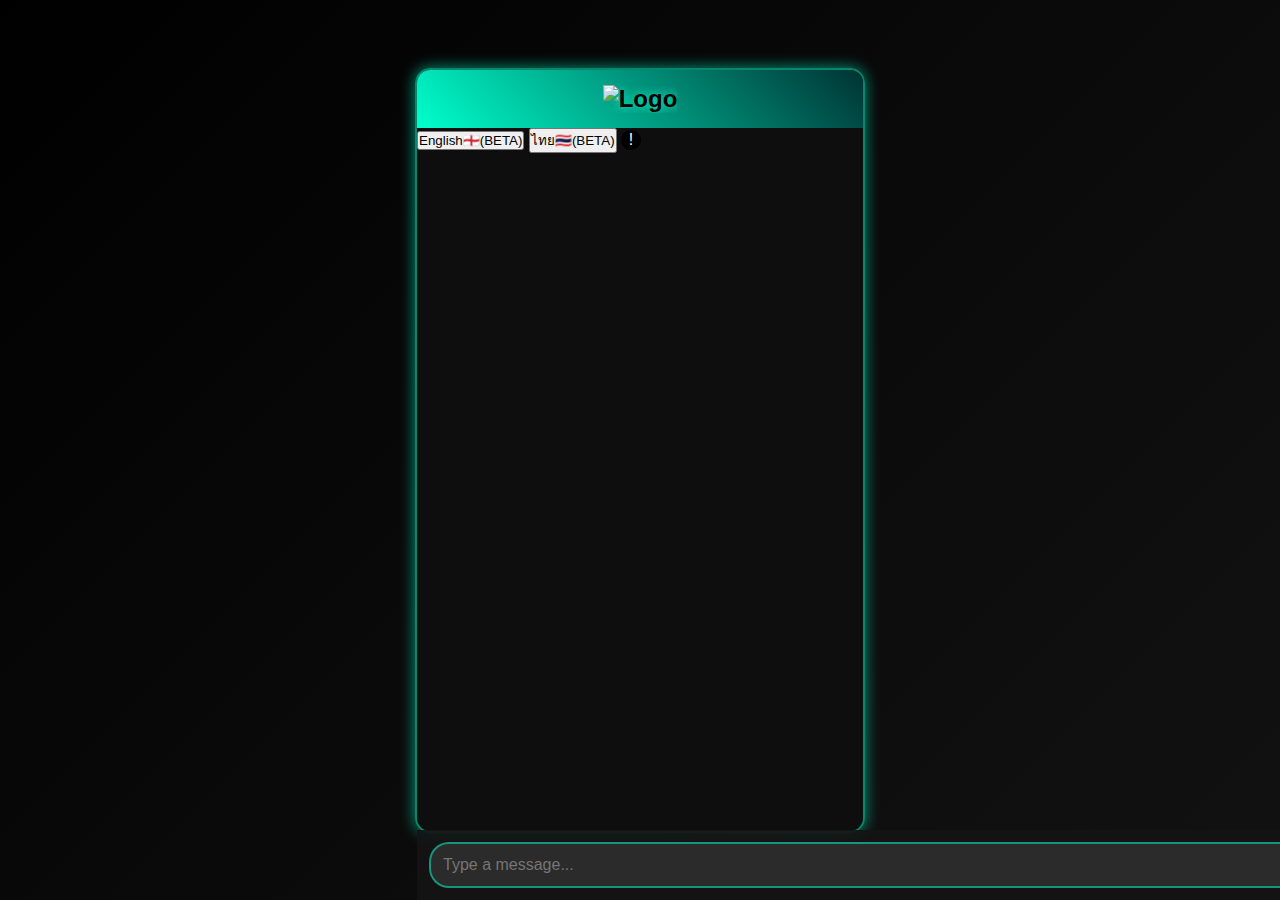
==== commit a13b5e50: "Update chat.html" ====
--- a/chat.html
+++ b/chat.html
@@ -1,93 +1,93 @@
 <!DOCTYPE html>
 <html lang="en">
 <head>
-  <meta charset="UTF-8">
-  <meta name="viewport" content="width=device-width, initial-scale=1.0">
-  <title>Chat TBD</title>
-  <link rel="website icon" type="png" href="https://img2.pic.in.th/pic/1000057685.jpg">
-  <link rel="stylesheet" href="styles.css">
+  <meta charset="UTF-8">
+  <meta name="viewport" content="width=device-width, initial-scale=1.0">
+  <title>Chat TBD</title>
+  <link rel="website icon" type="png" href="https://img2.pic.in.th/pic/1000057685.jpg">
+  <link rel="stylesheet" href="styles.css">
 </head>
 <body>
-  <div class="chat-container">
-    <div class="chat-header">
-      <div class="header-left">
-        <img src="https://img2.pic.in.th/pic/1000057685.jpg" alt="Logo" class="logo">
-        <h2></h2>
-      </div>
-    </div>
-    <div class="language-select">
-        <button id="lang-en" class="lang-button active">English🏴󐁧󐁢󐁥󐁮󐁧󐁿(BETA)</button>
-        <button id="lang-th" class="lang-button">ไทย🇹🇭(BETA)
-        </button>
+  <div class="chat-container">
+    <div class="chat-header">
+      <div class="header-left">
+        <img src="https://img2.pic.in.th/pic/1000057685.jpg" alt="Logo" class="logo">
+        <h2></h2>
+      </div>
+    </div>
+    <div class="language-select">
+        <button id="lang-en" class="lang-button active">English🏴󠁧󠁢󠁥󠁮󠁧󠁿(BETA)</button>
+        <button id="lang-th" class="lang-button">ไทย🇹🇭(BETA)
+        </button>
 <style>
-  /* From Uiverse.io by SmookyDev */ 
+  /* From Uiverse.io by SmookyDev */ 
 .tooltip {
-  position: relative;
-  display: inline-block;
-  cursor: pointer;
-  font-family: "Arial", sans-serif;
-} 
+  position: relative;
+  display: inline-block;
+  cursor: pointer;
+  font-family: "Arial", sans-serif;
+}
 
 .tooltip:hover .tooltiptext {
-  visibility: visible;
-  opacity: 1;
-} 
+  visibility: visible;
+  opacity: 1;
+}
 
 .tooltiptext {
-  visibility: hidden;
-  width: 200px;
-  background-color: #333;
-  color: #fff;
-  text-align: center;
-  border-radius: 5px;
-  padding: 10px;
-  position: absolute;
-  z-index: 1;
-  top: 125%;
-  left: 50%;
-  margin-left: -100px;
-  opacity: 0;
-  transition: opacity 0.3s;
-} 
+  visibility: hidden;
+  width: 200px;
+  background-color: #333;
+  color: #fff;
+  text-align: center;
+  border-radius: 5px;
+  padding: 10px;
+  position: absolute;
+  z-index: 1;
+  top: 125%;
+  left: 50%;
+  margin-left: -100px;
+  opacity: 0;
+  transition: opacity 0.3s;
+}
 
 .tooltiptext::after {
-  content: "";
-  position: absolute;
-  top: -10px;
-  left: 50%;
-  margin-left: -10px;
-  border-width: 10px;
-  border-style: solid;
-  border-color: transparent transparent #333 transparent;
-} 
+  content: "";
+  position: absolute;
+  top: -10px;
+  left: 50%;
+  margin-left: -10px;
+  border-width: 10px;
+  border-style: solid;
+  border-color: transparent transparent #333 transparent;
+}
 
 .tooltip .icon {
-  display: inline-block;
-  width: 20px;
-  height: 20px;
-  background-color: #000000;
-  color: #fff;
-  border-radius: 50%;
-  text-align: center;
-  line-height: 20px;
-} 
+  display: inline-block;
+  width: 20px;
+  height: 20px;
+  background-color: #000000;
+  color: #fff;
+  border-radius: 50%;
+  text-align: center;
+  line-height: 20px;
+}
 
-</style>  
-  
+</style>  
+  
 <div class="tooltip">
-  <div class="icon">!</div>
-  <div class="tooltiptext">รุ่นเบต้าอย่าเสือกใช้สิ่งที่เป็นไปไม่ได้</div>
-</div> 
+  <div class="icon">!</div>
+  <div class="tooltiptext">รุ่นเบต้าอย่าเสือกใช้สิ่งที่เป็นไปไม่ได้</div>
+</div>
 
-    </div>
-    <div class="chat-body" id="chat-body">
-      <!-- Messages will appear here -->
-    </div>
-    <div class="chat-footer">
-      <input type="text" id="user-input" placeholder="Type a message...">
-      <button id="send-button">📨</button>
-    </div>
-  </div>
-  <script src="script.js"></script>
+    </div>
+    <div class="chat-body" id="chat-body">
+      <!-- Messages will appear here -->
+    </div>
+    <div class="chat-footer">
+      <input type="text" id="user-input" placeholder="Type a message...">
+      <button id="send-button">📨</button>
+    </div>
+  </div>
+  <script src="script.js"></script>
 </body>
 </html>
--- a/styles.css
+++ b/styles.css
@@ -1,183 +1,137 @@
-body {
-  font-family: 'Roboto', sans-serif;
+/* รีเซ็ตค่า CSS */
+* {
   margin: 0;
   padding: 0;
+  box-sizing: border-box;
+}
+
+body {
+  font-family: 'Orbitron', sans-serif;
   display: flex;
   justify-content: center;
   align-items: center;
   height: 100vh;
-  background: linear-gradient(45deg, #000000 4%, #fff, #000);
-  color: #ffffff;
-  
+  width: 100vw;
+  background: linear-gradient(135deg, #000000, #0a0a0a, #121212);
+  color: #00ffcc;
+  overflow: hidden;
 }
 
 /* Chat Container */
 .chat-container {
   display: flex;
   flex-direction: column;
-  width: 100%;
-  max-width: 420px;
+  width: 90vw;
+  max-width: 450px;
   height: 85vh;
   border-radius: 15px;
-  background: rgba(20, 20, 20, 0.9);
-  box-shadow: 0 10px 30px rgba(0, 0, 0, 0.8), 0 0 20px rgb(0, 0, 0, 0.4);
+  background: rgba(15, 15, 15, 0.95);
+  box-shadow: 0 0 15px rgba(0, 255, 204, 0.6);
   overflow: hidden;
-  border: 1px solid rgb(0, 0, 0, 0.2);
+  border: 2px solid rgba(0, 255, 204, 0.5);
 }
 
 /* Header Styling */
 .chat-header {
   display: flex;
-  justify-content: space-between;
+  justify-content: center;
   align-items: center;
   padding: 15px;
-  background: radial-gradient(circle 280px at 0% 0%, #444444, #0c0d0d);
-  background-image: url('https://img2.pic.in.th/pic/1000057687.jpg');
-  background-size: cover;
-  background-position: center;
-  color: #ffffff;
-  font-size: 1.4rem;
+  background: linear-gradient(45deg, #00ffcc, #003333);
+  color: #000;
+  font-size: 1.5rem;
   font-weight: bold;
-}
-
-.header-left {
-  display: flex;
-  align-items: center;
-  gap: 10px;
-}
-
-.logo {
-  width: 30px;
-  height: 30px;
-  border-radius: 50%;
-  border: 2px solid #ffffff;
-}
-
-.language-select {
-  display: flex;
-  gap: 5px;
-}
-
-.lang-button {
-  background: rgba(255, 255, 255, 0.1);
-  color: #ffffff;
-  border: 1px solid rgb(0, 0, 0, 0.4);
-  border-radius: 15px;
-  padding: 5px 15px;
-  font-size: 0.9rem;
-  cursor: pointer;
-  transition: 0.3s;
-}
-
-.lang-button.active {
-  background: rgb(255, 255, 255, 0.6);
-  color: #000000;
-  border: none;
-}
-
-.lang-button:hover {
-  background: rgb(255, 255, 255, 0.6);
-  color: #000000;
+  text-shadow: 0 0 10px #00ffcc;
 }
 
 /* Chat Body */
 .chat-body {
   flex: 1;
-  padding: 10px;
+  padding: 15px;
   overflow-y: auto;
-  background-color: rgb(0, 0, 0, 0.8); /* Semi-transparent background */
   display: flex;
   flex-direction: column;
-  gap: 10px;
-  background-image: url('https://img2.pic.in.th/pic/1000058015.jpg');
+  gap: 15px;
+  background: url('https://img2.pic.in.th/pic/cyberpunk.jpg'); /* เปลี่ยนเป็นพื้นหลัง Cyberpunk */
+  background-size: cover;
+  background-position: center;
 }
 
 /* Message Styling */
 .message {
   display: flex;
   align-items: flex-end;
-  gap: 10px;
-  max-width: 70%;
-  padding: 15px;
-  border-radius: 20px;
-  font-size: 0.9rem;
-  box-shadow: 0 5px 15px rgba(0, 0, 0, 0.2);
-  word-wrap: break-word; /* ให้ข้อความตัดบรรทัด */
-  overflow-wrap: break-word; /* รองรับการตัดคำ */
-  box-sizing: border-box; /* ป้องกันปัญหาขนาดเกิน */
-  flex-shrink: 0; /* ป้องกันการหดตัว */
-}
+  max-width: 75%;
+  padding: 12px;
+  border-radius: 12px;
+  font-size: 1rem;
+  word-wrap: break-word;
+  overflow-wrap: break-word;
+  box-shadow: 0 0 8px rgba(0, 255, 204, 0.4);
+  transition: 0.3s ease-in-out;
+}
+
 .message.user {
   align-self: flex-end;
-  background: linear-gradient(45deg, #000000 4%, #666666, #000);
+  background: linear-gradient(45deg, #00ffcc, #003333);
   border-top-right-radius: 5px;
+  color: black;
 }
 
 .message.bot {
   align-self: flex-start;
-  background: linear-gradient(45deg, #000000 4%, #666666, #000);
+  background: linear-gradient(45deg, #ff0099, #330033);
   border-top-left-radius: 5px;
-}
-
-.message img {
-  width: 30px;
-  height: 30px;
-  border-radius: 50%;
 }
 
 /* Chat Footer */
 .chat-footer {
   display: flex;
   align-items: center;
-  padding: 10px;
-  border-top: 1px solid rgb(0, 0, 0, 0.2);
+  padding: 12px;
   background: rgba(20, 20, 20, 0.9);
+  position: absolute;
+  bottom: 0;
+  width: 100%;
 }
 
 .chat-footer input {
   flex: 1;
   padding: 12px;
-  border: none;
-  border-radius: 25px;
+  border: 2px solid rgba(0, 255, 204, 0.5);
+  border-radius: 20px;
   outline: none;
   background: rgba(255, 255, 255, 0.1);
-  color: #ffffff;
-  font-size: 0.9rem;
-  box-shadow: inset 0 2px 5px rgba(0, 0, 0, 0.5);
+  color: #00ffcc;
+  font-size: 1rem;
 }
 
 .chat-footer button {
-  margin-left: 10px;
-  background: linear-gradient(45deg, #000000 4%, #ababab, #000);
+  margin-left: 12px;
+  background: linear-gradient(45deg, #00ffcc, #003333);
   color: black;
-  border: none;
+  border: 2px solid #00ffcc;
   border-radius: 50%;
-  padding: 12px;
+  padding: 10px;
   cursor: pointer;
-  font-size: 1.2rem;
-  box-shadow: 0 5px 15px rgb(255, 255, 255, 0.4);
+  font-size: 1rem;
   transition: 0.3s;
+  box-shadow: 0 0 10px rgba(0, 255, 204, 0.6);
 }
 
 .chat-footer button:hover {
-  background: linear-gradient(45deg, #000000 4%, #ababab, #000);
+  background: linear-gradient(45deg, #ff0099, #330033);
   transform: scale(1.1);
-}
-
-/* Thinking Animation */
+  box-shadow: 0 0 15px rgba(255, 0, 153, 0.6);
+}
+
+/* Animation for Thinking */
 .thinking {
   display: flex;
   align-items: center;
   gap: 10px;
   padding: 10px;
   max-width: 70%;
-}
-
-.thinking img {
-  width: 30px;
-  height: 30px;
-  border-radius: 50%;
-  border: 2px solid rgb(255, 255, 255, 0.5);
 }
 
 .thinking .dots {
@@ -189,7 +143,7 @@
   display: inline-block;
   width: 8px;
   height: 8px;
-  background-color: #ffffff;
+  background-color: #00ffcc;
   border-radius: 50%;
   animation: blink 1.5s infinite ease-in-out;
 }
@@ -212,10 +166,45 @@
 }
 
 /* Responsive Design */
+@media (max-width: 768px) {
+  .chat-container {
+    width: 95vw;
+    height: 90vh;
+  }
+  .chat-header {
+    font-size: 1.2rem;
+  }
+  .message {
+    max-width: 85%;
+    font-size: 0.9rem;
+  }
+  .chat-footer input {
+    font-size: 0.9rem;
+  }
+  .chat-footer button {
+    font-size: 0.9rem;
+  }
+}
+
 @media (max-width: 480px) {
   .chat-container {
-    width: 100%;
-    height: 90vh;
+    width: 100vw;
+    height: 100vh;
     border-radius: 0;
   }
-}
+  .chat-header {
+    font-size: 1rem;
+  }
+  .message {
+    max-width: 90%;
+    font-size: 0.85rem;
+  }
+  .chat-footer input {
+    font-size: 0.85rem;
+    padding: 8px;
+  }
+  .chat-footer button {
+    font-size: 0.85rem;
+    padding: 6px;
+  }
+}
